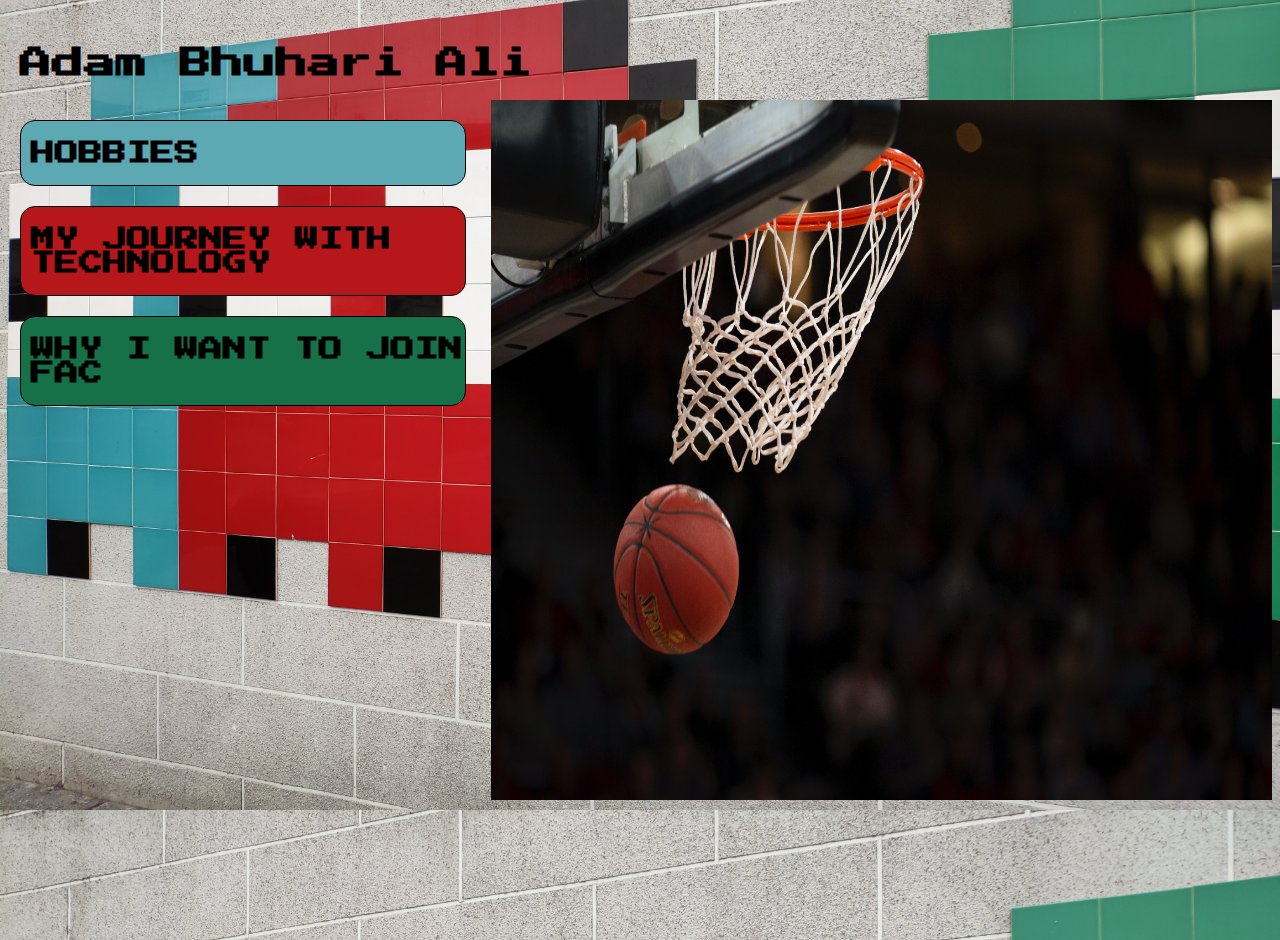
==== index.html @ 2823c4af "current progression on the FAC application" ====
<!DOCTYPE html>
<html lang="en">

<head>
    <meta charset="UTF-8">
    <meta http-equiv="X-UA-Compatible" content="IE=edge">
    <meta name="viewport" content="width=device-width, initial-scale=1.0">
    <title>Web Application</title>
    <link rel="stylesheet" href="style.css">
    <link rel="preconnect" href="https://fonts.googleapis.com">
    <link rel="preconnect" href="https://fonts.gstatic.com" crossorigin>
    <link href="https://fonts.googleapis.com/css2?family=Press+Start+2P&display=swap" rel="stylesheet">
</head>

<body>
    <header>
        <h1>Adam Bhuhari Ali</h1>
    </header>
    <main>
        <section class="menu-buttons">
            <h2 class="hobbies">HOBBIES</h2>
            <h2 class="interests">MY JOURNEY WITH TECHNOLOGY</h2>
            <h2 class="reason">WHY I WANT TO JOIN FAC</h2>
        </section>
        <div class="display">
            <div class="button1">&#9665;</div>
            <div class="slideContainer">
                <figure class="output">
                    <img src="basketball.jpg" alt="">
                    <img src="boxing.jpg" alt="">
                    <img src="skateboarding.jpg" alt="">
                    <img src="anime.jpg" alt="">
                    <img src="basketball.jpg" alt="">
                </figure>
            </div>
            <div class="button2">&#9655;</div>

        </div>

    </main>
    <footer>
        <script src="app.js"></script>
    </footer>
</body>

</html>
---- style.css ----
@font-face {
    font-family: "ArcadeFont";
    src: url("font/PressStart2P-Regular.ttf");
    font-size: normal;
    font-weight: 100;
}


body {
    font-family: "ArcadeFont";
   background-image:url(pac-man_background.jpg);
    background-position-y: -150px;
    display: flex;
    flex-direction: column;
    height: 90vh;
    justify-content: center;
    margin-left: 20px;
    background-size:cover;  
}

body.incognito{
    background-image:linear-gradient(black, black),url("pac-man_background.jpg");
    background-blend-mode: saturation;
}

main{
    display:flex;
    
}

.menu-buttons{
    height:500px;
    width:500px;
    /*display:inline;*/
}

h2{
    padding: 20px 0 20px 10px;
    border: 1px solid black;
    border-radius: 15px;
}

.hobbies{
    background-color:#5ca9b3;
}
.interests{
    background-color: #b5171a;
}
.reason{
    background-color:#167148;
}

.display{
    display:flex;
    justify-content:center;
    align-items: center;
    height:120%;
    width:70%;
    margin-left: 2%;
    

}
/*figure{
    height:100%;
    width:85%;
    border:2px solid black;
    margin:10px;
  /*  background-image: url(tumbleWeed.gif);
    background-size: cover;
    display:flex;
    flex-direction: column;
    justify-content:space-between ;
    color:azure;
    padding: 20px;
    line-height: 1.5rem;
    
}*/

.slideContainer {
    width: 100%;
    height: 100%;
    overflow: hidden;
}

.slideContainer figure {
    display: flex;
    position: relative;
    width: 500%;
    margin: 0;
    left: 0;
    animation: 20s slider infinite;


}

@keyframes slider {
    0% {
        left: 0;
    }

    20% {
        left: 0;
    }

    25% {
        left: -100%;
    }

    45% {
        left: -100%;
    }

    50% {
        left: -200%;
    }

    70% {
        left: -200%;
    }

    95% {
        left: -300%
    }

    100% {
        left: -400%;
    }
}

figure img {
    width: 20%;
    height: 700px;
    float: left;
    overflow-y: hidden;
}

figure.whirlPool{
    filter:contrast(70%)
}

/*.top{    
    margin-top: 50px;
}
.bottom{    
    margin-bottom:120px;
}
*/
.button1{
    font-size: 0;
}
.button2{
    font-size: 0;
}

.button1.reveal{
    font-size: 100px;
    cursor:pointer;  
}
.button2.reveal{
    font-size: 100px;
    cursor:pointer;
}

.button1:hover{
    text-shadow: -4px 5px 5px rgb(0, 0, 0);
}


.button2:hover{
    text-shadow: 4px 5px 5px rgb(0, 0, 0);
}
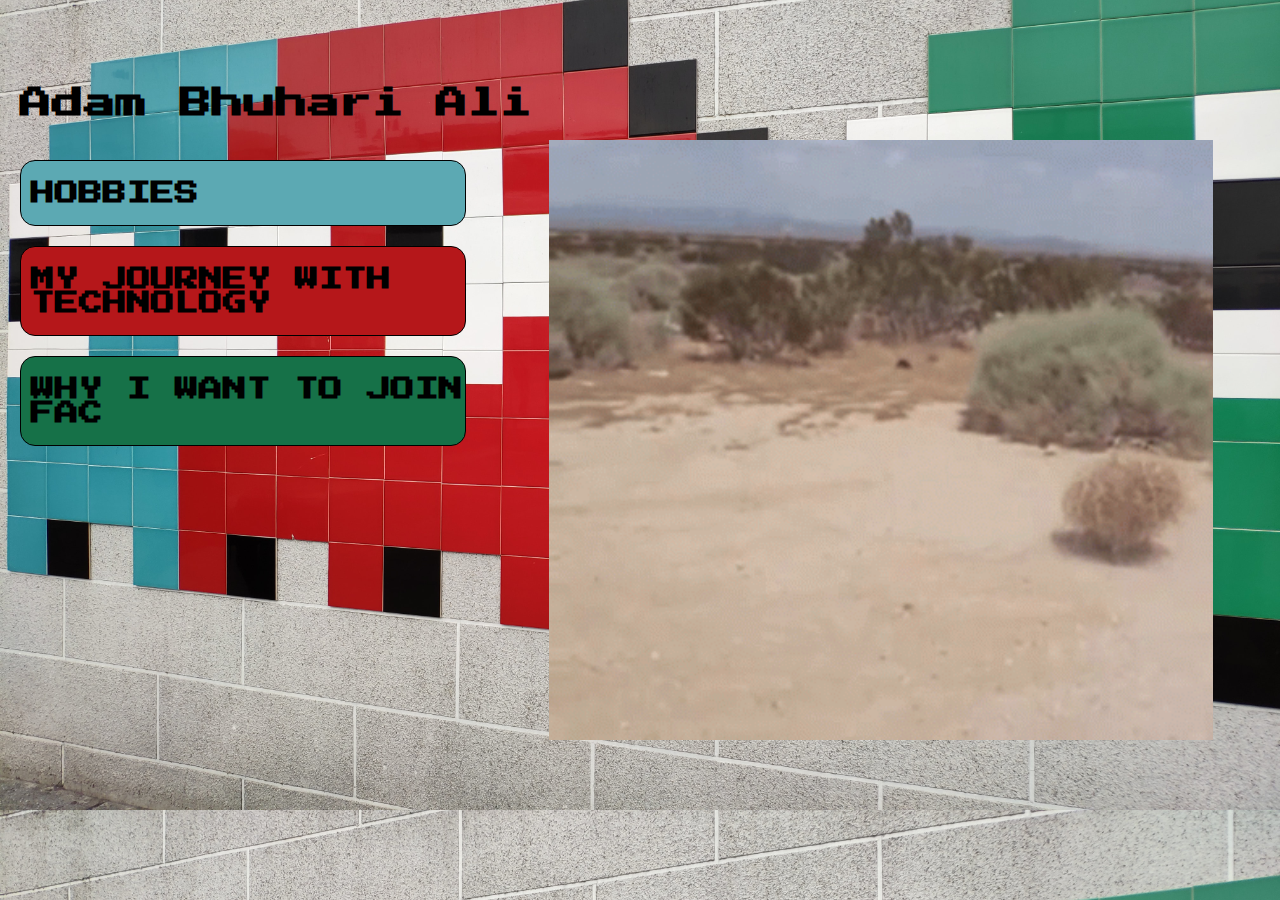
==== commit 0c07902b: "fixed issue with hide/showing content and sizing of images" ====
--- a/index.html
+++ b/index.html
@@ -23,17 +23,43 @@
             <h2 class="reason">WHY I WANT TO JOIN FAC</h2>
         </section>
         <div class="display">
-            <div class="button1">&#9665;</div>
-            <div class="slideContainer">
-                <figure class="output">
-                    <img src="basketball.jpg" alt="">
-                    <img src="boxing.jpg" alt="">
-                    <img src="skateboarding.jpg" alt="">
-                    <img src="anime.jpg" alt="">
-                    <img src="basketball.jpg" alt="">
-                </figure>
-            </div>
-            <div class="button2">&#9655;</div>
+            <div class="button1 hide">&#9665;</div>
+            <figure class="output">
+                <div class="intro "></div>
+                <div class="slideContainer hide">
+                    <figure class="slides">
+                        <img src="basketball.jpg" alt="">
+                        <img src="boxing.jpg" alt="">
+                        <img src="skateboarding.jpg" alt="">
+                        <img src="anime.jpg" alt="">
+                        <img src="basketball.jpg" alt="">
+                    </figure>
+                </div>
+                <div class="journey hide">
+                    <p>the earliest I can remember of me being fascinated by technology was a tetris game that I played
+                        on
+                        a hand held console when I was around 3 or 4 years old, dont even know how I remember that
+                        probably beacuse of the curiosity
+                        it created of how are these blocks appearing out of thin air and dissapear moments later, or how
+                        I couldn't touch them and only move them through the buttons.
+                        This fascination only grew over time as technology developed throughout the years and allowed us
+                        to carry out more complex tasks.</p>
+                    <p class="bottom">
+                        Fast track to 2015-16 I took computer science as one of my GCSE's and made a
+                        computer output
+                        "Hello World" in python, I'm not going to say that's when I fell in love with coding from then
+                        on out,
+                        it was actually much after that when we were assigned to make a game in my last year of A
+                        level's, that's when I faced challenges and learned new things
+                        and the best part was the ecstatic feeling of solving problems even if it took hours or
+                        sometimes days!.</p>
+                    <p>Even though I made a game that was playable I didn't know the fundementals of the programming
+                        language I was using at the time(C#) untilbasics of </p>
+                    </p>
+                </div>
+            </figure>
+        </div>
+        <div class="button2 hide">&#9655;</div>
 
         </div>
 
--- a/style.css
+++ b/style.css
@@ -50,76 +50,116 @@
     background-color:#167148;
 }
 
+/*to hide and show content*/
+.hide{
+    display:none;
+}
+
+/*main box output*/
 .display{
     display:flex;
     justify-content:center;
     align-items: center;
     height:120%;
-    width:70%;
+    width:70%; 
     margin-left: 2%;
     
 
 }
-/*figure{
+/*where images and text are shown*/
+.output{
     height:100%;
     width:85%;
-    border:2px solid black;
     margin:10px;
-  /*  background-image: url(tumbleWeed.gif);
-    background-size: cover;
     display:flex;
-    flex-direction: column;
+    
+    /*flex-direction: column;
     justify-content:space-between ;
     color:azure;
     padding: 20px;
-    line-height: 1.5rem;
-    
-}*/
-
+    line-height: 1.5rem;*/
+    
+}
+.output img{
+    width: 100%;
+    height:100%;
+}
+.intro{
+    background-image: url("tumbleWeed.gif");
+    background-size: cover;
+   width: 100%;
+   height: 600px;
+  
+   
+}
 .slideContainer {
     width: 100%;
     height: 100%;
     overflow: hidden;
 }
-
-.slideContainer figure {
-    display: flex;
+.slides {
     position: relative;
     width: 500%;
     margin: 0;
     left: 0;
-    animation: 20s slider infinite;
-
-
-}
-
+    animation: 10s slider infinite;       
+}
+.slides img {
+    width: 20%;
+    height: 600px;
+    float: left;
+    overflow-y: hidden;
+}
+
+
+/*@keyframes slider {
+    0% {
+        left: 0;
+    }
+
+    20% {
+        left: 0;
+    }
+
+    30% {
+        left: -100%;
+    }
+
+    40% {
+        left: -100%;
+    }
+
+    60% {
+        left: -200%;
+    }
+
+    80% {
+        left: -200%;
+    }
+
+    95% {
+        left: -300%
+    }
+
+    100% {
+        left: -400%;
+    }
+}*/
 @keyframes slider {
     0% {
         left: 0;
     }
 
-    20% {
-        left: 0;
-    }
-
     25% {
         left: -100%;
     }
 
-    45% {
-        left: -100%;
-    }
-
     50% {
         left: -200%;
     }
 
-    70% {
-        left: -200%;
-    }
-
-    95% {
-        left: -300%
+    75% {
+        left: -300%;
     }
 
     100% {
@@ -127,24 +167,16 @@
     }
 }
 
-figure img {
-    width: 20%;
-    height: 700px;
-    float: left;
-    overflow-y: hidden;
-}
+.journey{
+    position: relative;
+    background-size: cover;
+     background-image: url(WhirlPool.gif);
+ }
 
 figure.whirlPool{
     filter:contrast(70%)
 }
 
-/*.top{    
-    margin-top: 50px;
-}
-.bottom{    
-    margin-bottom:120px;
-}
-*/
 .button1{
     font-size: 0;
 }
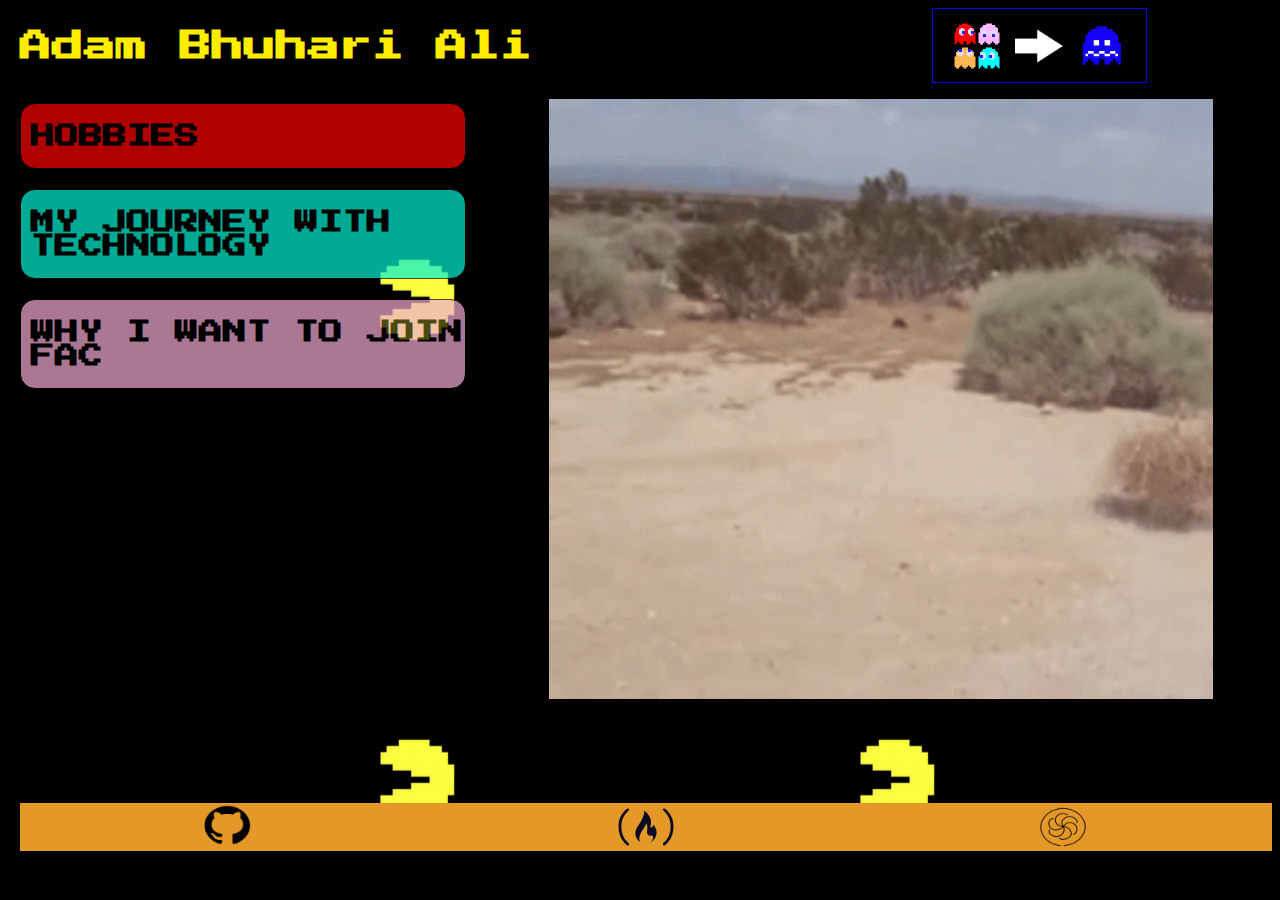
==== commit 92b5bb67: "changed background to pac-man gif and made button toggle between alternate background and alternate " ====
--- a/index.html
+++ b/index.html
@@ -10,17 +10,23 @@
     <link rel="preconnect" href="https://fonts.googleapis.com">
     <link rel="preconnect" href="https://fonts.gstatic.com" crossorigin>
     <link href="https://fonts.googleapis.com/css2?family=Press+Start+2P&display=swap" rel="stylesheet">
+    <script src="app.js" defer></script>
 </head>
 
 <body>
     <header>
         <h1>Adam Bhuhari Ali</h1>
+        <div class="background-change">
+            <img src="normal-ghosts.png" alt="">
+            <img class="arrow" src="arrow.png" alt="">
+            <img src="blue-ghost.jpg" alt="">
+        </div>
     </header>
     <main>
         <section class="menu-buttons">
-            <h2 class="hobbies">HOBBIES</h2>
-            <h2 class="interests">MY JOURNEY WITH TECHNOLOGY</h2>
-            <h2 class="reason">WHY I WANT TO JOIN FAC</h2>
+            <h2 class="hobbies ">HOBBIES</h2>
+            <h2 class="interests ">MY JOURNEY WITH TECHNOLOGY</h2>
+            <h2 class="reason ">WHY I WANT TO JOIN FAC</h2>
         </section>
         <div class="display">
             <div class="button1 hide">&#9665;</div>
@@ -64,8 +70,12 @@
         </div>
 
     </main>
-    <footer>
-        <script src="app.js"></script>
+    <footer class="links">
+        <a href="https://github.com/adam8-9"><img class="icons" src="github-logo.png" alt=""></a>
+        <a href="https://www.freecodecamp.org/adambhu123"><img class="icons" src="freecodecamp-logo.svg" alt=""></a>
+        <a href="https://www.codewars.com/users/adam8-9/stats"><img class="icons" src="codewars-logo.png" alt=""></a>
+
+
     </footer>
 </body>
 
--- a/style.css
+++ b/style.css
@@ -8,21 +8,53 @@
 
 body {
     font-family: "ArcadeFont";
-   background-image:url(pac-man_background.jpg);
-    background-position-y: -150px;
+    background-image: url('pacman-run.gif');
     display: flex;
     flex-direction: column;
-    height: 90vh;
+    background-position-y: 15%;
     justify-content: center;
     margin-left: 20px;
-    background-size:cover;  
-}
-
-body.incognito{
-    background-image:linear-gradient(black, black),url("pac-man_background.jpg");
-    background-blend-mode: saturation;
-}
-
+  
+   
+}
+
+body.chase{
+    background-image:url("pacman-chase.gif");
+   
+}
+.flip{
+    transform:scaleX(-1)
+}
+.headingBlue{
+    color:#064af6;
+}
+h2.menuBlue{
+    background-color:#064af6;
+}
+
+
+
+
+header{
+    display:flex;
+    justify-content:space-between;
+    align-items: center;
+}
+.background-change{
+    display: flex;
+    height: 3rem;
+    width: 3rem;
+    justify-content: space-around;
+    margin-right: 10%;
+    width: 15%;
+    border: 1px solid blue;
+    padding: 1%;
+}
+
+
+h1{
+    color:#ffed02;
+}
 main{
     display:flex;
     
@@ -41,13 +73,19 @@
 }
 
 .hobbies{
-    background-color:#5ca9b3;
+    background-color:#fd0303;
+    opacity: 0.7;
+}
+.menu-buttons h2:hover{
+    opacity: 1;
 }
 .interests{
-    background-color: #b5171a;
+    background-color: #00f2d3;
+    opacity: 0.7;
 }
 .reason{
-    background-color:#167148;
+    background-color:#f2acd3;
+    opacity: 0.7;
 }
 
 /*to hide and show content*/
@@ -70,7 +108,7 @@
 .output{
     height:100%;
     width:85%;
-    margin:10px;
+   /* margin:10px;*/
     display:flex;
     
     /*flex-direction: column;
@@ -168,9 +206,10 @@
 }
 
 .journey{
-    position: relative;
+    height:600px;
     background-size: cover;
-     background-image: url(WhirlPool.gif);
+     background-image: url(trainloop.gif);
+     opacity: 0.9;
  }
 
 figure.whirlPool{
@@ -202,3 +241,20 @@
     text-shadow: 4px 5px 5px rgb(0, 0, 0);
 }
 
+footer {
+    display:flex;
+    justify-content: space-around;
+    margin-top: 7%;
+    background-color: #e49828;
+
+
+}
+
+footer img{
+    height:3rem;
+    width:3.5rem
+}
+
+.footerBlue{
+    background-color: #064af6;
+}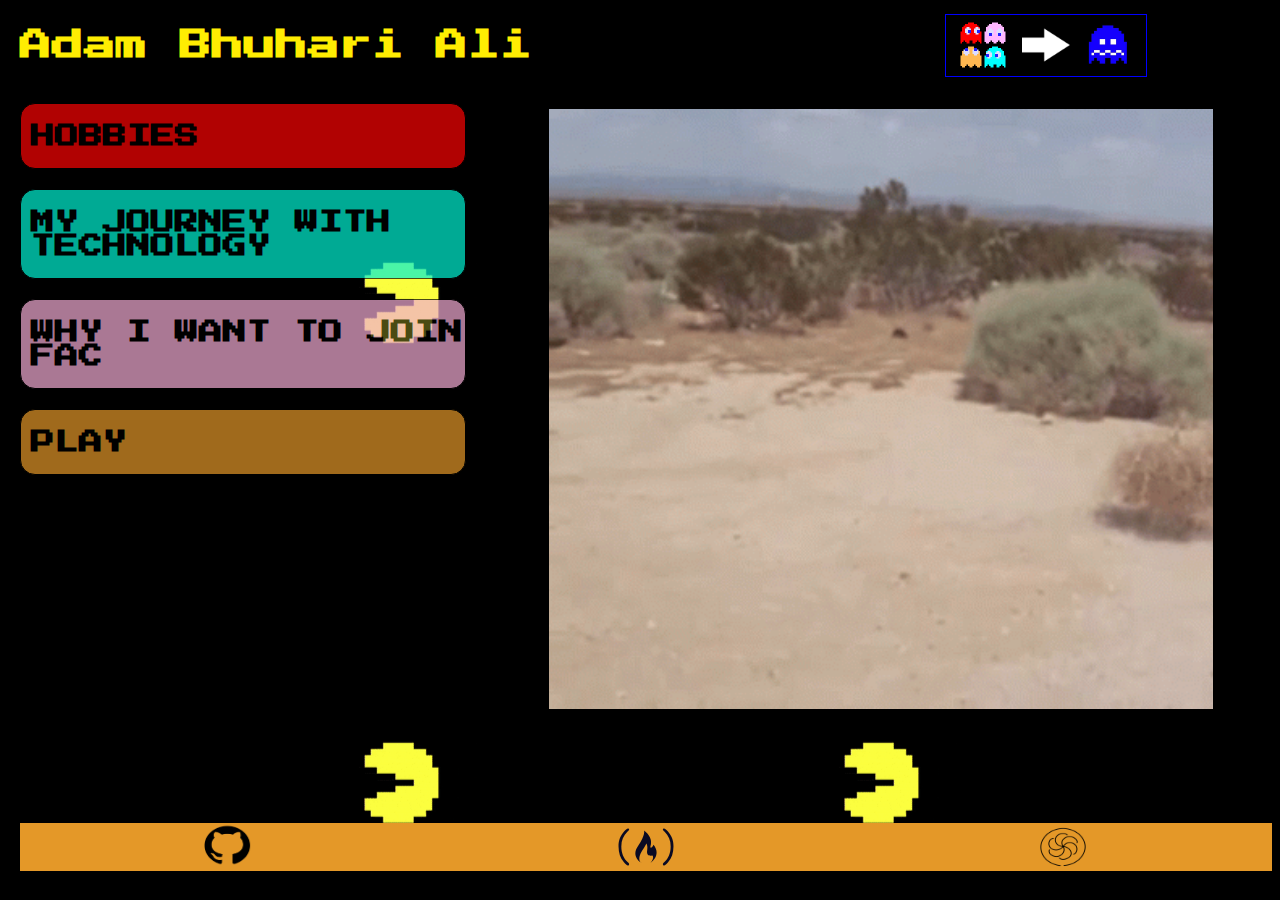
==== commit 554c6eb7: ""Added in a memory game with characters from the game pac-man and a score counter"" ====
--- a/index.html
+++ b/index.html
@@ -16,6 +16,8 @@
 <body>
     <header>
         <h1>Adam Bhuhari Ali</h1>
+        <h3 class="score hide">SCORE:
+        </h3>
         <div class="background-change">
             <img src="normal-ghosts.png" alt="">
             <img class="arrow" src="arrow.png" alt="">
@@ -27,6 +29,7 @@
             <h2 class="hobbies ">HOBBIES</h2>
             <h2 class="interests ">MY JOURNEY WITH TECHNOLOGY</h2>
             <h2 class="reason ">WHY I WANT TO JOIN FAC</h2>
+            <h2 class="game">PLAY</h2>
         </section>
         <div class="display">
             <div class="button1 hide">&#9665;</div>
@@ -63,6 +66,20 @@
                         language I was using at the time(C#) untilbasics of </p>
                     </p>
                 </div>
+                <div class="gifContainer hide">
+                    <div id="image1" class="cover1"></div>
+                    <div id="image2" class="cover2"></div>
+                    <div id="image3" class="cover3"></div>
+                    <div id="image4" class="cover4"></div>
+                    <div id="image5" class="cover5"></div>
+                    <div id="image6" class="cover6"></div>
+                    <div id="image7" class="cover1"></div>
+                    <div id="image8" class="cover2"></div>
+                    <div id="image9" class="cover3"></div>
+                    <div id="image10" class="cover4"></div>
+                    <div id="image11" class="cover5"></div>
+                    <div id="image12" class="cover6"></div>
+                </div>
             </figure>
         </div>
         <div class="button2 hide">&#9655;</div>
--- a/style.css
+++ b/style.css
@@ -30,6 +30,7 @@
 }
 h2.menuBlue{
     background-color:#064af6;
+    color:#fefefa;
 }
 
 
@@ -48,11 +49,23 @@
     margin-right: 10%;
     width: 15%;
     border: 1px solid blue;
-    padding: 1%;
-}
-
+    padding:0.5%;
+
+}
+
+.background-change:hover{
+    border: 3px solid blue;
+}
 
 h1{
+    color:#ffed02;
+}
+
+.score{
+    color:#ffed02;
+    margin-right: 22%;
+}
+.number{
     color:#ffed02;
 }
 main{
@@ -75,6 +88,7 @@
 .hobbies{
     background-color:#fd0303;
     opacity: 0.7;
+ 
 }
 .menu-buttons h2:hover{
     opacity: 1;
@@ -87,9 +101,16 @@
     background-color:#f2acd3;
     opacity: 0.7;
 }
-
+.game{
+    background-color:#e49828;
+    opacity: 0.7;
+}
 /*to hide and show content*/
 .hide{
+    display:none;
+}
+
+.gifContainer.hide{
     display:none;
 }
 
@@ -110,7 +131,7 @@
     width:85%;
    /* margin:10px;*/
     display:flex;
-    
+    padding:10px;
     /*flex-direction: column;
     justify-content:space-between ;
     color:azure;
@@ -210,6 +231,7 @@
     background-size: cover;
      background-image: url(trainloop.gif);
      opacity: 0.9;
+     padding:0 2% 0 2%;
  }
 
 figure.whirlPool{
@@ -257,4 +279,239 @@
 
 .footerBlue{
     background-color: #064af6;
+}
+/*game styles*/
+
+#image1.gif{
+    z-index: -1;
+    height: 33.33%;
+    width:20%;
+    background-image: url("ghost1.gif");
+    background-size: cover;
+    background-repeat: no-repeat;
+    
+ 
+}
+#image1.cover1{
+    z-index: 1;
+    height: 33.33%;
+    width:20%;
+    background-color: blue;
+    border: 1px solid black;
+   
+}
+
+#image2.cover2{
+    z-index: 1;
+    height: 33.33%;
+    width:20%;
+    background-color: blue;
+    border: 1px solid black;
+    
+}
+
+#image2.gif{
+    z-index: -1;
+    height: 33.33%;
+    width:20%;
+    background-image: url("ghost2.gif");
+    background-size: cover;
+    background-repeat: no-repeat;
+
+    
+ 
+}
+#image3.cover3{
+    z-index: 1;
+    height: 33.33%;
+    width:20%;
+    background-color: blue;
+    border: 1px solid black;
+}
+
+#image3.gif{
+    z-index: -1;
+    height: 33.33%;
+    width:20%;
+    background-image: url("ghost3.gif");
+    background-size: cover;
+    background-repeat: no-repeat;
+ 
+}
+#image4.cover4{
+    z-index: 1;
+    height: 33.33%;
+    width:20%;
+    background-color: blue;
+    border: 1px solid black;
+}
+#image4.gif{
+    z-index: -1;
+    height: 33.33%;
+    width:20%;
+    background-image: url("ghost4.gif");
+    background-size: cover;
+    background-repeat: no-repeat;
+    
+ 
+}
+#image5.cover5{
+    z-index: 1;
+    height: 33.33%;
+    width:20%;
+    background-color: blue;
+    border: 1px solid black;
+}
+
+#image5.gif{
+    z-index: -1;
+    height: 33.33%;
+    width:20%;
+    background-image: url("pacman.gif");
+background-size: cover;
+    background-repeat: no-repeat;
+    
+ 
+}
+#image6.cover6{
+    z-index: 1;
+    height: 33.33%;
+    width:20%;
+    background-color: blue;
+    border: 1px solid black;
+}
+
+
+#image6.gif{
+    z-index: -1;
+    height: 33.33%;
+    width:20%;
+    background-image: url("weak-ghost.gif");
+background-size: cover;
+    background-repeat: no-repeat;
+    
+ 
+}
+#image7.gif{
+    z-index: -1;
+    height: 33.33%;
+    width:20%;
+    background-image: url("ghost1.gif");
+background-size: cover;
+    background-repeat: no-repeat;
+    
+ 
+}
+#image7.cover1{
+    z-index: 1;
+    height: 33.33%;
+    width:20%;
+    background-color: blue;
+    border: 1px solid black;
+   
+}
+
+#image8.cover2{
+    z-index: 1;
+    height: 33.33%;
+    width:20%;
+    background-color: blue;
+    border: 1px solid black;
+}
+
+#image8.gif{
+    z-index: -1;
+    height: 33.33%;
+    width:20%;
+    background-image: url("ghost2.gif");
+background-size: cover;
+    background-repeat: no-repeat;
+    
+ 
+}
+#image9.cover3{
+    z-index: 1;
+    height: 33.33%;
+    width:20%;
+    background-color: blue;
+    border: 1px solid black;
+}
+
+#image9.gif{
+    z-index: -1;
+    height: 33.33%;
+    width:20%;
+    background-image: url("ghost3.gif");
+background-size: cover;
+    background-repeat: no-repeat;
+    
+ 
+}
+#image10.cover4{
+    z-index: 1;
+    height: 33.33%;
+    width:20%;
+    background-color: blue;
+    border: 1px solid black;
+}
+#image10.gif{
+    z-index: -1;
+    height: 33.33%;
+    width:20%;
+    background-image: url("ghost4.gif");
+background-size: cover;
+    background-repeat: no-repeat;
+    
+ 
+}
+#image11.cover5{
+    z-index: 1;
+    height: 33.33%;
+    width:20%;
+    background-color: blue;
+    border: 1px solid black;
+}
+
+#image11.gif{
+    z-index: -1;
+    height: 33.33%;
+    width:20%;
+    background-image: url("pacman.gif");
+background-size: cover;
+    background-repeat: no-repeat;
+    
+ 
+}
+#image12.cover6{
+    z-index: 1;
+    height: 33.33%;
+    width:20%;
+    background-color: blue;
+    border: 1px solid black;
+}
+
+
+#image12.gif{
+    z-index: -1;
+    height: 33.33%;
+    width:20%;
+    background-image: url("weak-ghost.gif");
+background-size: cover;
+    background-repeat: no-repeat;
+    
+ 
+}
+.gifContainer {
+    height:600px;
+ flex-wrap: wrap;
+    display: flex;
+   
+    width: 100%;
+ 
+}
+.gifContainer img{
+    height: 300px;
+    width:300px;
+    z-index: -1;
+    
 }